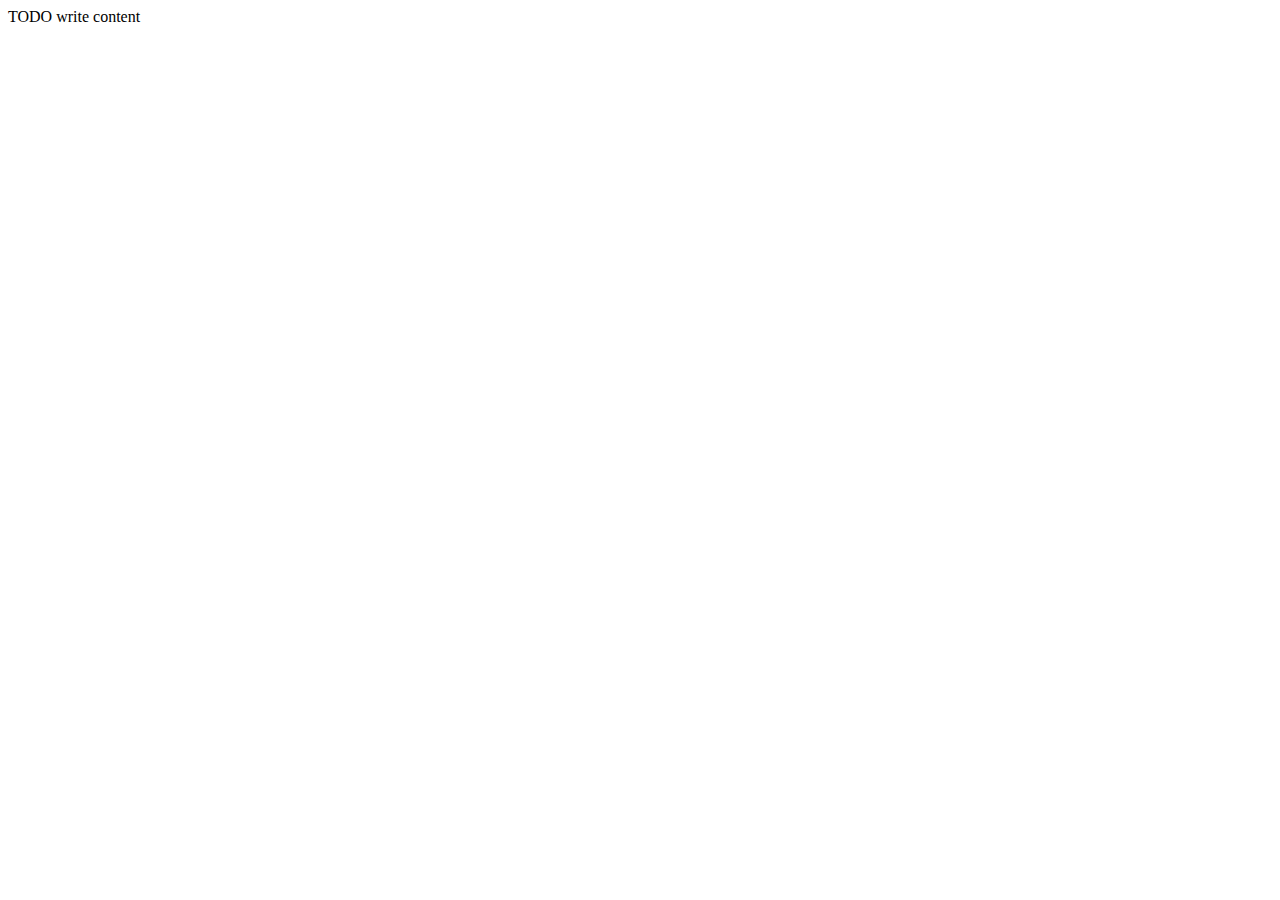
==== web/index.html @ 9951532e "Initial project" ====
<!DOCTYPE html>
<!--
To change this license header, choose License Headers in Project Properties.
To change this template file, choose Tools | Templates
and open the template in the editor.
-->
<html>
    <head>
        <title>TODO supply a title</title>
        <meta charset="UTF-8">
        <meta name="viewport" content="width=device-width, initial-scale=1.0">
    </head>
    <body>
        <div>TODO write content</div>
    </body>
</html>
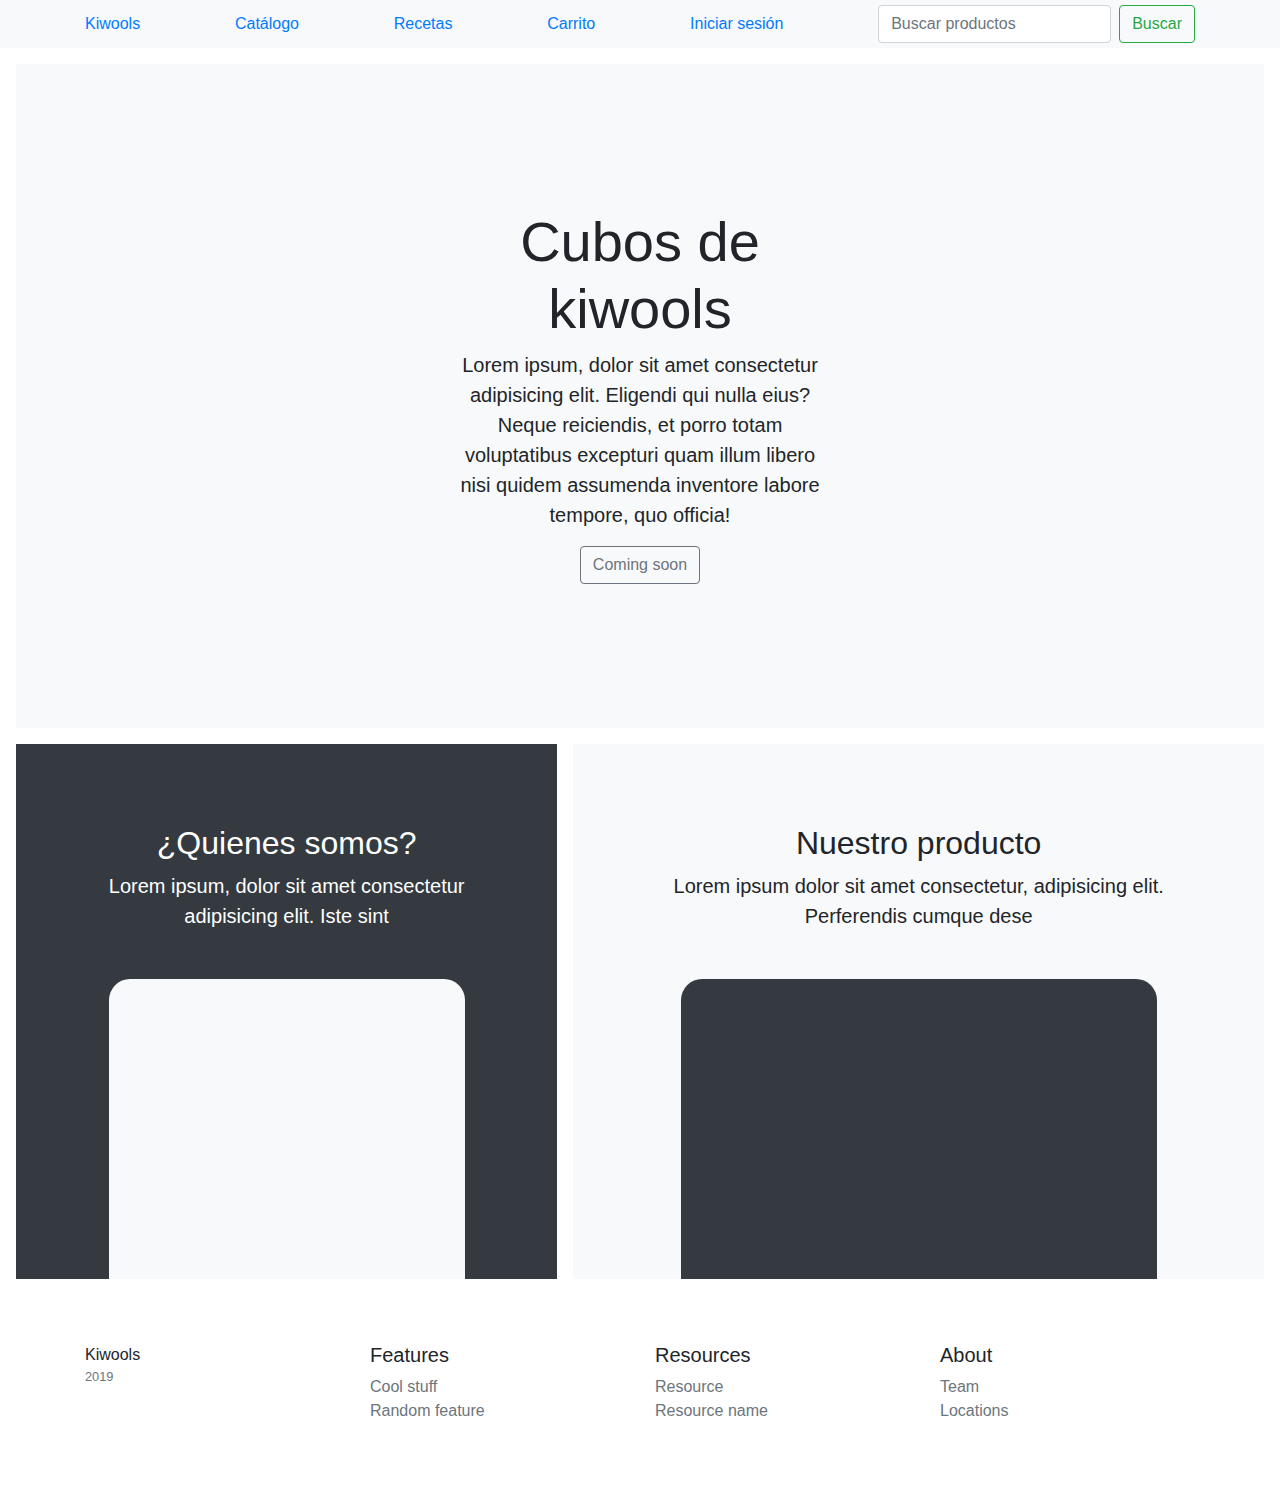
==== commit 00f25135: "Design ready for index & login" ====
--- a/web/index.html
+++ b/web/index.html
@@ -5,12 +5,90 @@
 and open the template in the editor.
 -->
 <html>
-    <head>
-        <title>TODO supply a title</title>
-        <meta charset="UTF-8">
-        <meta name="viewport" content="width=device-width, initial-scale=1.0">
-    </head>
-    <body>
-        <div>TODO write content</div>
-    </body>
-</html>
+
+<head>
+    <!-- Required meta tags -->
+    <meta charset="utf-8">
+    <meta name="viewport" content="width=device-width, initial-scale=1, shrink-to-fit=no">
+
+    <!-- Bootstrap CSS -->
+    <link rel="stylesheet" href="https://stackpath.bootstrapcdn.com/bootstrap/4.3.1/css/bootstrap.min.css"
+        integrity="sha384-ggOyR0iXCbMQv3Xipma34MD+dH/1fQ784/j6cY/iJTQUOhcWr7x9JvoRxT2MZw1T" crossorigin="anonymous">
+
+    <title>Kiwools</title>
+    <meta charset="UTF-8">
+    <meta name="viewport" content="width=device-width, initial-scale=1.0">
+</head>
+
+<body>
+    <nav class="site-header sticky-top py-1 bg-light">
+        <div class="container d-flex flex-column flex-md-row justify-content-between">
+            <a class="py-2 d-none d-md-inline-block" href="/">Kiwools</a>
+            <a class="py-2 d-none d-md-inline-block" href="/catalog.jsp">Catálogo</a>
+            <a class="py-2 d-none d-md-inline-block" href="/recipes.jsp">Recetas</a>
+            <a class="py-2 d-none d-md-inline-block" href="/cart.jsp">Carrito</a>
+            <a class="py-2 d-none d-md-inline-block" href="/login.html">Iniciar sesión</a>
+            <form class="form-inline my-2 my-lg-0" action="/search.jsp">
+                <input class="form-control mr-sm-2" type="search" placeholder="Buscar productos"
+                    aria-label="Buscar productos" name="words">
+                <button class="btn btn-outline-success my-2 my-sm-0" type="submit">Buscar</button>
+            </form>
+        </div>
+    </nav>
+    <div class="position-relative overflow-hidden p-3 p-md-5 m-md-3 text-center bg-light">
+        <div class="col-md-5 p-lg-5 mx-auto my-5">
+            <h1 class="display-4 font-weight-normal">Cubos de kiwools</h1>
+            <p class="lead font-weight-normal">Lorem ipsum, dolor sit amet consectetur adipisicing elit. Eligendi qui nulla eius? Neque reiciendis, et porro totam voluptatibus excepturi quam illum libero nisi quidem assumenda inventore labore tempore, quo officia!</p>
+            <a class="btn btn-outline-secondary" href="#">Coming soon</a>
+        </div>
+    </div>
+    <div class="d-md-flex flex-md-equal w-100 my-md-3 pl-md-3">
+        <div class="bg-dark mr-md-3 pt-3 px-3 pt-md-5 px-md-5 text-center text-white overflow-hidden">
+            <div class="my-3 py-3">
+                <h2 class="display-5">¿Quienes somos?</h2>
+                <p class="lead">Lorem ipsum, dolor sit amet consectetur adipisicing elit. Iste sint </p>
+            </div>
+            <div class="bg-light box-shadow mx-auto" style="width: 80%; height: 300px; border-radius: 21px 21px 0 0;">
+            </div>
+        </div>
+        <div class="bg-light mr-md-3 pt-3 px-3 pt-md-5 px-md-5 text-center overflow-hidden">
+            <div class="my-3 p-3">
+                <h2 class="display-5">Nuestro producto</h2>
+                <p class="lead">Lorem ipsum dolor sit amet consectetur, adipisicing elit. Perferendis cumque dese</p>
+            </div>
+            <div class="bg-dark box-shadow mx-auto" style="width: 80%; height: 300px; border-radius: 21px 21px 0 0;">
+            </div>
+        </div>
+    </div>
+    <footer class="container py-5">
+        <div class="row">
+          <div class="col-12 col-md">
+            Kiwools
+            <small class="d-block mb-3 text-muted">2019</small>
+          </div>
+          <div class="col-6 col-md">
+            <h5>Features</h5>
+            <ul class="list-unstyled text-small">
+              <li><a class="text-muted" href="#">Cool stuff</a></li>
+              <li><a class="text-muted" href="#">Random feature</a></li>
+            </ul>
+          </div>
+          <div class="col-6 col-md">
+            <h5>Resources</h5>
+            <ul class="list-unstyled text-small">
+              <li><a class="text-muted" href="#">Resource</a></li>
+              <li><a class="text-muted" href="#">Resource name</a></li>
+            </ul>
+          </div>
+          <div class="col-6 col-md">
+            <h5>About</h5>
+            <ul class="list-unstyled text-small">
+              <li><a class="text-muted" href="#">Team</a></li>
+              <li><a class="text-muted" href="#">Locations</a></li>
+            </ul>
+          </div>
+        </div>
+      </footer>
+</body>
+
+</html>